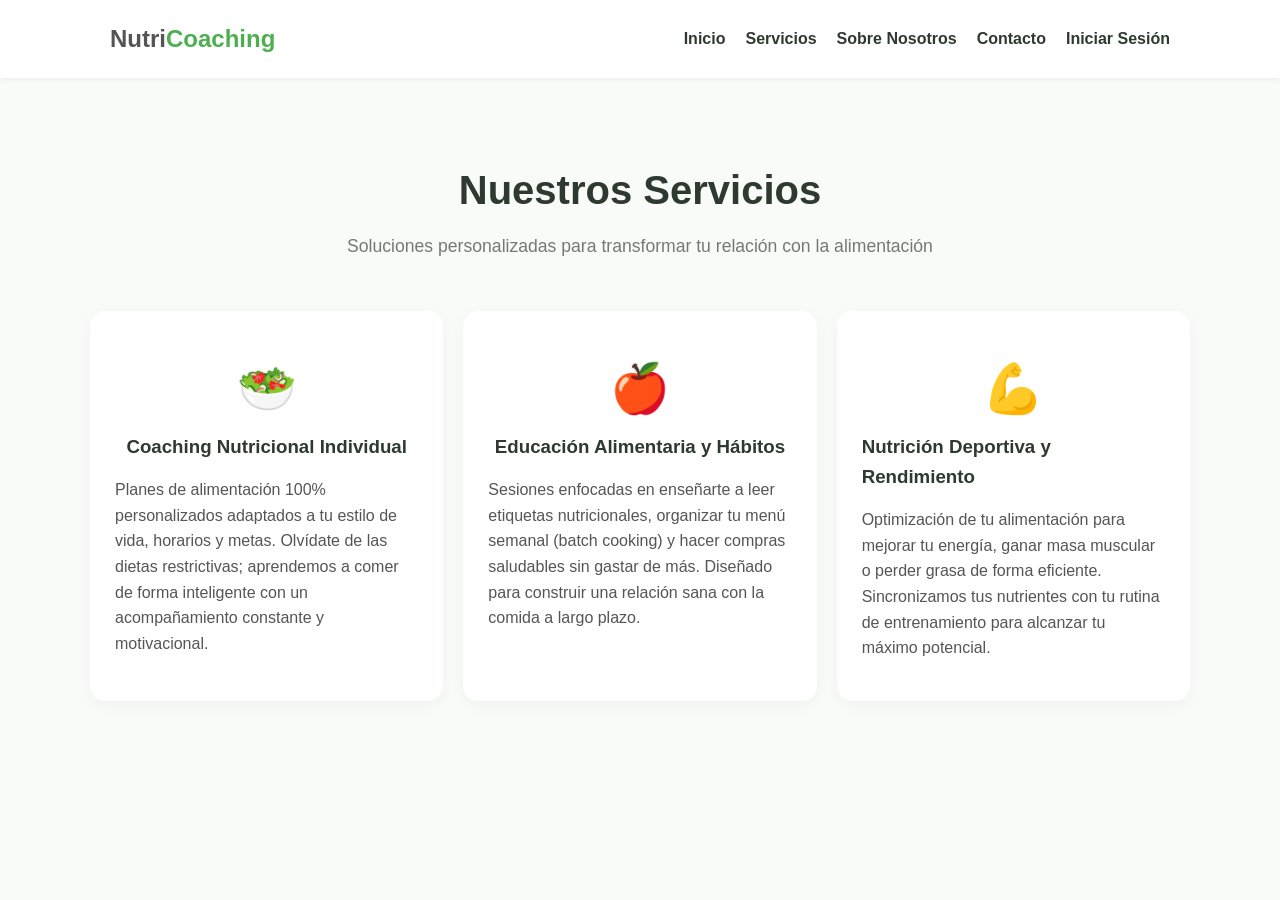
==== servicios.html @ 8b50ca7e "nuevo_trabajo" ====
<!DOCTYPE html>
<html lang="es">
<head>
    <meta charset="UTF-8">
    <meta name="viewport" content="width=device-width, initial-scale=1.0">
    <title>NutriCoaching - Servicios</title>
    <link rel="stylesheet" href="css/estilos.css">
</head>
<body>

    <header class="main-header">
        <div class="container header-flex">
            <div class="logo">
                <h2>Nutri<span>Coaching</span></h2>
            </div>
            <nav class="main-nav">
                <ul>
                    <li><a href="index.html">Inicio</a></li>
                    <li><a href="servicios.html">Servicios</a></li>
                    <li><a href="sobre_nosotros.html">Sobre Nosotros</a></li>
                    <li><a href="#">Contacto</a></li>
                    <li><a href="#">Iniciar Sesión</a></li>
                </ul>
            </nav>
        </div>
    </header> <div class="services-section">
        <div class="services-container">
            <div class="services-title">
                <h1>Nuestros Servicios</h1>
                <p>Soluciones personalizadas para transformar tu relación con la alimentación</p>
            </div>
            
            <div class="services-grid">
                
                <div class="service-card">
                    <div class="icon-box">🥗</div>
                    <h3>Coaching Nutricional Individual</h3>
                    <p>Planes de alimentación 100% personalizados adaptados a tu estilo de vida, horarios y metas. Olvídate de las dietas restrictivas; aprendemos a comer de forma inteligente con un acompañamiento constante y motivacional.</p>
                </div>

                <div class="service-card">
                    <div class="icon-box">🍎</div>
                    <h3>Educación Alimentaria y Hábitos</h3>
                    <p>Sesiones enfocadas en enseñarte a leer etiquetas nutricionales, organizar tu menú semanal (batch cooking) y hacer compras saludables sin gastar de más. Diseñado para construir una relación sana con la comida a largo plazo.</p>
                </div>

                <div class="service-card">
                    <div class="icon-box">💪</div>
                    <h3>Nutrición Deportiva y Rendimiento</h3>
                    <p>Optimización de tu alimentación para mejorar tu energía, ganar masa muscular o perder grasa de forma eficiente. Sincronizamos tus nutrientes con tu rutina de entrenamiento para alcanzar tu máximo potencial.</p>
                </div>

            </div>
        </div>
    </div>

</body>
</html>
---- css/estilos.css ----
/* --- Variables y Reset --- */
:root {
    --primary-color: #4CAF50; /* Verde saludable */
    --dark-color: #2E3A2F;
    --light-color: #f9fbf9;
    --text-color: #555;
}

* {
    margin: 0;
    padding: 0;
    box-sizing: border-box;
    font-family: 'Segoe UI', Tahoma, Geneva, Verdana, sans-serif;
}

body {
    background-color: var(--light-color);
    color: var(--text-color);
    line-height: 1.6;
}

.container {
    max-width: 1100px;
    margin: 0 auto;
    padding: 0 20px;
}

/* --- Header & Nav --- */
.main-header {
    background: #fff;
    box-shadow: 0 2px 5px rgba(0,0,0,0.05);
    padding: 20px 0;
    position: sticky;
    top: 0;
    z-index: 100;
}

.header-flex {
    display: flex;
    justify-content: space-between;
    align-items: center;
}

.logo h2 span {
    color: var(--primary-color);
}

.main-nav ul {
    display: flex;
    list-style: none;
}

.main-nav ul li {
    margin-left: 20px;
}

.main-nav ul li a {
    text-decoration: none;
    color: var(--dark-color);
    font-weight: 600;
    transition: color 0.3s;
}

.main-nav ul li a:hover, 
.main-nav ul li a.active {
    color: var(--primary-color);
}

/* --- Hero Section --- */
.hero {
    background: linear-gradient(rgba(0,0,0,0.4), rgba(0,0,0,0.4)), url('https://images.unsplash.com/photo-1540420773420-3366772f4999?q=80&w=1200') no-repeat center center/cover;
    height: 70vh;
    display: flex;
    align-items: center;
    color: #fff;
    text-align: center;
}

.hero-content {
    width: 100%;
}

.hero h1 {
    font-size: 2.8rem;
    margin-bottom: 15px;
}

.hero p {
    font-size: 1.2rem;
    margin-bottom: 25px;
}

.btn-primary {
    display: inline-block;
    background: var(--primary-color);
    color: #fff;
    padding: 12px 30px;
    text-decoration: none;
    border-radius: 25px;
    font-weight: bold;
    transition: background 0.3s;
}

.btn-primary:hover {
    background: #439a46;
}

/* --- Services Grid --- */
.services-preview {
    padding: 60px 0;
    text-align: center;
}

.section-title {
    margin-bottom: 40px;
    color: var(--dark-color);
}

.services-grid {
    display: grid;
    grid-template-columns: repeat(3, 1fr);
    gap: 20px;
}

.service-card {
    background: #fff;
    padding: 30px;
    border-radius: 8px;
    box-shadow: 0 4px 6px rgba(0,0,0,0.05);
    transition: transform 0.3s;
}

.service-card:hover {
    transform: translateY(-5px);
}

.service-card h3 {
    margin-bottom: 15px;
    color: var(--dark-color);
}

/* --- Sobre Nosotros (Alineación Horizontal Forzada) --- */
#sobre-nosotros {
    display: grid;
    grid-template-columns: 7fr 5fr; /* Esto divide tu pantalla en 2 columnas fijas */
    gap: 50px;
    padding: 70px 8%;           
    background-color: #f9fbf9;
    align-items: center;
    max-width: 1200px;
    margin: 0 auto;
}

.texto-nosotros h6 {
    color: var(--primary-color);
    text-transform: uppercase;
    font-weight: 700;
    letter-spacing: 2px;
    margin: 0 0 12px 0;
    font-size: 0.9rem;
}

.texto-nosotros h2 {
    color: var(--dark-color);
    font-size: 2.3rem;
    line-height: 1.2;
    margin: 0 0 24px 0;
    font-weight: 800;
}

.texto-nosotros p {
    color: var(--text-color);
    font-size: 1.05rem;
    line-height: 1.7;
    margin: 0 0 20px 0;
}

.btn-descubre {
    display: inline-block;
    background-color: var(--primary-color);
    color: #fff !important;
    padding: 12px 32px;
    text-decoration: none;
    border-radius: 30px;
    font-weight: 600;
    font-size: 0.95rem;
    box-shadow: 0 4px 10px rgba(76, 175, 80, 0.2);
    transition: all 0.3s ease;
}

.btn-descubre:hover {
    background-color: #439a46;
    transform: translateY(-2px);
    box-shadow: 0 6px 14px rgba(76, 175, 80, 0.3);
}

.btn-descubre .flecha {
    margin-left: 8px;
    font-weight: bold;
}

.verduras {
    margin: 0;
    padding: 0;
    width: 100%;
}

.verduras img {
    width: 100%;
    max-height: 440px;
    object-fit: cover;
    box-shadow: 0 15px 35px rgba(0, 0, 0, 0.1);
    border-radius: 30px 120px 30px 30px; 
}


/* =======================================================
   AGREGADO: Estilos Exclusivos para la Página de Servicios 
   ======================================================= */

.services-section {
    padding: 80px 20px;
    min-height: 80vh;
}

.services-container {
    max-width: 1100px;
    margin: 0 auto;
}

.services-title {
    text-align: center;
    margin-bottom: 50px;
}

.services-title h1 {
    color: var(--dark-color);
    font-size: 2.5rem;
    margin-bottom: 10px;
    font-weight: 700;
}

.services-title p {
    color: #777;
    font-size: 1.1rem;
}

/* Mejoras específicas para las tarjetas detalladas de la página independiente */
.services-section .service-card {
    padding: 40px 25px;
    border-radius: 15px;
    box-shadow: 0 4px 15px rgba(0, 0, 0, 0.04);
    transition: transform 0.3s ease, box-shadow 0.3s ease;
    display: flex;
    flex-direction: column;
    align-items: center;
}

.services-section .service-card:hover {
    transform: translateY(-8px);
    box-shadow: 0 12px 24px rgba(0, 0, 0, 0.08);
}

.icon-box {
    font-size: 3rem;
    margin-bottom: 5px;
}

/* --- Ajustes de Adaptabilidad (Responsive) --- */
@media (max-width: 992px) {
    .services-grid {
        grid-template-columns: repeat(2, 1fr); /* 2 columnas en pantallas medianas */
    }
}

@media (max-width: 768px) {
    .services-grid {
        grid-template-columns: 1fr; /* 1 sola columna vertical en celulares */
        gap: 25px;
    }
    .services-title h1 {
        font-size: 2rem;
    }
}
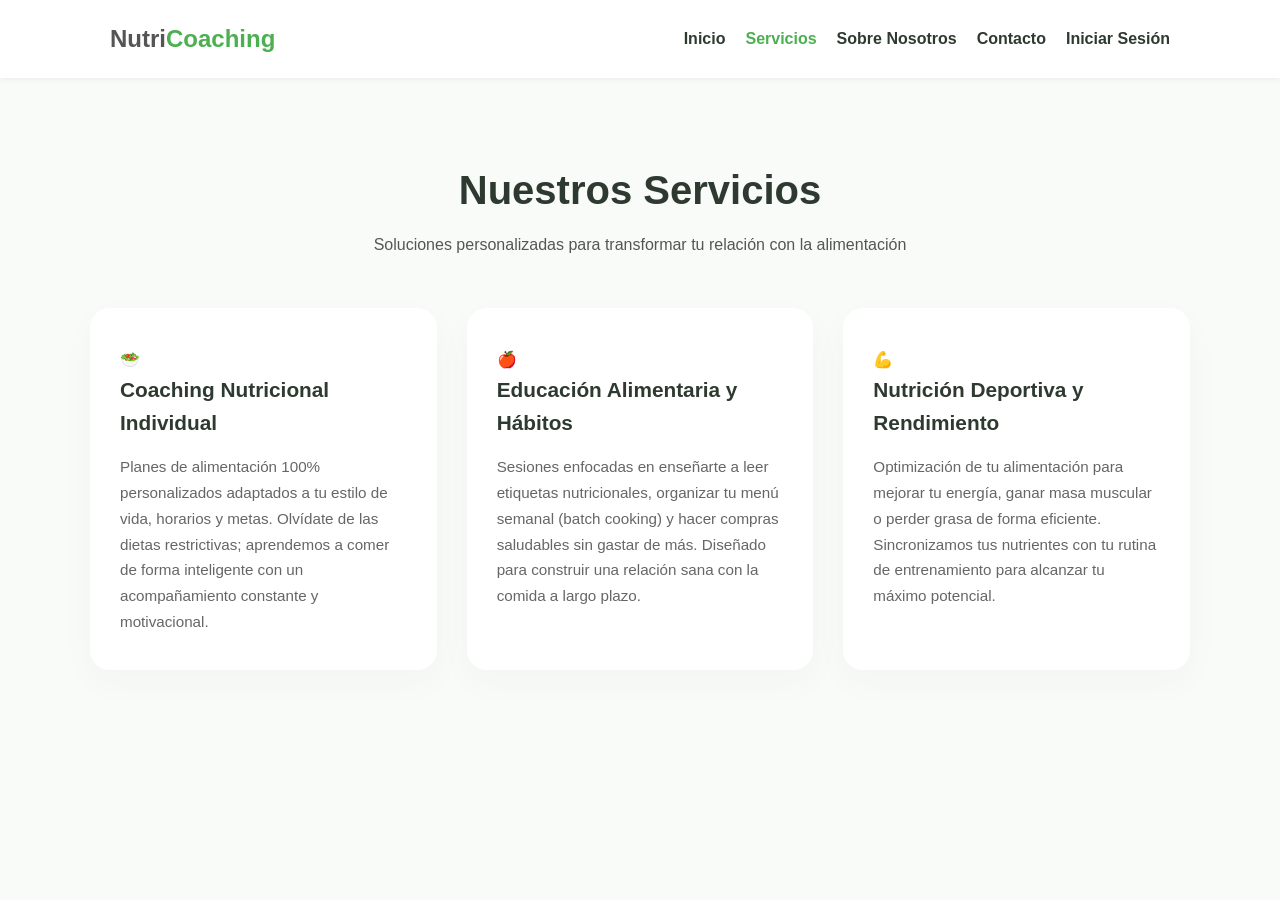
==== commit 2aa72e45: "Mejorado" ====
--- a/servicios.html
+++ b/servicios.html
@@ -16,7 +16,7 @@
             <nav class="main-nav">
                 <ul>
                     <li><a href="index.html">Inicio</a></li>
-                    <li><a href="servicios.html">Servicios</a></li>
+                    <li><a href="servicios.html" class="active">Servicios</a></li>
                     <li><a href="sobre_nosotros.html">Sobre Nosotros</a></li>
                     <li><a href="#">Contacto</a></li>
                     <li><a href="#">Iniciar Sesión</a></li>
--- a/css/estilos.css
+++ b/css/estilos.css
@@ -1,9 +1,9 @@
 /* --- Variables y Reset --- */
 :root {
-    --primary-color: #4CAF50; /* Verde saludable */
-    --dark-color: #2E3A2F;
-    --light-color: #f9fbf9;
-    --text-color: #555;
+    --primary-color: #4CAF50;
+    --dark-color: #2E3A2F;  
+    --light-color: #f9fbf9;  
+    --text-color: #555;      
 }
 
 * {
@@ -14,16 +14,16 @@
 }
 
 body {
-    background-color: var(--light-color);
-    color: var(--text-color);
-    line-height: 1.6;
+    background-color: var(--light-color); 
+    color: var(--text-color);             
+    line-height: 1.6;                     
 }
 
 .container {
     max-width: 1100px;
     margin: 0 auto;
-    padding: 0 20px;
-}
+    padding: 0 20px; 
+} /* <-- ¡CORREGIDO!: Faltaba esta llave de cierre */
 
 /* --- Header & Nav --- */
 .main-header {
@@ -42,38 +42,38 @@
 }
 
 .logo h2 span {
-    color: var(--primary-color);
+    color: var(--primary-color); 
 }
 
 .main-nav ul {
-    display: flex;
-    list-style: none;
+    display: flex; 
+    list-style: none; 
 }
 
 .main-nav ul li {
-    margin-left: 20px;
-}
+    margin-left: 20px; 
+} /* <-- ¡CORREGIDO!: Faltaba esta llave de cierre */
 
 .main-nav ul li a {
-    text-decoration: none;
-    color: var(--dark-color);
-    font-weight: 600;
-    transition: color 0.3s;
+    text-decoration: none; 
+    color: var(--dark-color);
+    font-weight: 600; 
+    transition: color 0.3s; 
 }
 
 .main-nav ul li a:hover, 
 .main-nav ul li a.active {
-    color: var(--primary-color);
-}
-
-/* --- Hero Section --- */
+    color: var(--primary-color); /* Cambia a verde en hover o si la página está activa */
+}
+
+/* --- Hero Section (Sección Principal) --- */
 .hero {
     background: linear-gradient(rgba(0,0,0,0.4), rgba(0,0,0,0.4)), url('https://images.unsplash.com/photo-1540420773420-3366772f4999?q=80&w=1200') no-repeat center center/cover;
-    height: 70vh;
+    height: 70vh; /* Ocupa el 70% de la altura visible de la pantalla del usuario */
     display: flex;
-    align-items: center;
+    align-items: center; /* Centra el contenido del hero verticalmente */
     color: #fff;
-    text-align: center;
+    text-align: center; /* Centra los textos horizontalmente */
 }
 
 .hero-content {
@@ -81,7 +81,7 @@
 }
 
 .hero h1 {
-    font-size: 2.8rem;
+    font-size: 2.8rem; /* Tamaño de tipografía grande para jerarquía de títulos principal (H1) */
     margin-bottom: 15px;
 }
 
@@ -91,23 +91,59 @@
 }
 
 .btn-primary {
-    display: inline-block;
+    display: inline-block; /* Permite aplicar paddings, márgenes y comportarse como bloque en línea */
     background: var(--primary-color);
     color: #fff;
-    padding: 12px 30px;
+    padding: 12px 30px; /* Espaciado interno para darle forma de botón ovalado */
     text-decoration: none;
-    border-radius: 25px;
+    border-radius: 25px; /* Bordes completamente redondeados */
     font-weight: bold;
-    transition: background 0.3s;
+    transition: background 0.3s; /* Transición suave para el cambio de color del botón */
 }
 
 .btn-primary:hover {
-    background: #439a46;
-}
-
-/* --- Services Grid --- */
+    background: #439a46; /* Oscurece ligeramente el verde cuando el usuario se posiciona encima */
+}
+
+/* --- Nueva Sección: ¿Qué es el Coaching? (Feedback del Profesor) --- */
+.about-coaching {
+    background-color: #fff; /* Fondo blanco para romper el ritmo visual con el fondo general gris claro */
+    padding: 60px 0 20px 0;
+    text-align: center;
+}
+
+.container-small {
+    max-width: 800px; 
+    margin: 0 auto;
+    padding: 0 20px;
+}
+
+.about-title {
+    color: var(--dark-color);
+    font-size: 2rem;
+    margin-bottom: 20px;
+    position: relative; /* Permite posicionar el pseudo-elemento ::after con base a este título */
+}
+
+.about-title::after {
+    content: ''; /* Obligatorio para que el pseudo-elemento exista en el renderizado */
+    display: block;
+    width: 60px;
+    height: 3px;
+    background-color: var(--primary-color);
+    margin: 10px auto 0 auto; /* Centra la línea horizontalmente */
+    border-radius: 2px;
+}
+
+.about-text {
+    font-size: 1.15rem; /* Un poco más grande que el texto común para darle carácter introductorio */
+    color: #666;
+    line-height: 1.8; /* Mayor espacio entre líneas de texto para una lectura fluida */
+}
+
+/* --- Services Grid (Sección de Tarjetas OPTIMIZADA) --- */
 .services-preview {
-    padding: 60px 0;
+    padding: 80px 0;
     text-align: center;
 }
 
@@ -119,36 +155,60 @@
 .services-grid {
     display: grid;
     grid-template-columns: repeat(3, 1fr);
-    gap: 20px;
+    gap: 30px; /* Separación uniforme entre las tarjetas de servicios */
 }
 
 .service-card {
     background: #fff;
-    padding: 30px;
-    border-radius: 8px;
-    box-shadow: 0 4px 6px rgba(0,0,0,0.05);
-    transition: transform 0.3s;
+    padding: 35px 30px;
+    border-radius: 20px; /* Esquinas más modernas y redondeadas */
+    box-shadow: 0 12px 35px rgba(46,58,47,0.03); /* Sombra elegante Soft UI */
+    display: flex;
+    flex-direction: column;
+    align-items: flex-start; /* Alineación moderna a la izquierda */
+    text-align: left;
+    border-top: 4px solid transparent; /* Línea que se encenderá al hacer hover */
+    transition: transform 0.4s cubic-bezier(0.16, 1, 0.3, 1), box-shadow 0.4s ease, border-color 0.4s ease;
 }
 
 .service-card:hover {
-    transform: translateY(-5px);
+    transform: translateY(-6px); /* Elevación sutil de la tarjeta */
+    box-shadow: 0 20px 40px rgba(76, 175, 80, 0.06); /* Destello verde tenue en la sombra */
+    border-top-color: var(--primary-color); /* Iluminación superior verde */
 }
 
 .service-card h3 {
+    font-size: 1.3rem;
+    font-weight: 700;
     margin-bottom: 15px;
-    color: var(--dark-color);
-}
-
-/* --- Sobre Nosotros (Alineación Horizontal Forzada) --- */
+    color: var(--dark-color); /* Color oscuro de alta jerarquía */
+}
+
+.service-card p {
+    color: #666666; /* Gris profesional para reducir la fatiga visual del usuario */
+    font-size: 0.95rem;
+    line-height: 1.7;
+}
+
+/* --- Footer --- */
+.main-footer {
+    background: var(--dark-color);
+    color: #fff;
+    text-align: center;
+    padding: 20px 0;
+    margin-top: 40px;
+}
+
 #sobre-nosotros {
     display: grid;
-    grid-template-columns: 7fr 5fr; /* Esto divide tu pantalla en 2 columnas fijas */
-    gap: 50px;
-    padding: 70px 8%;           
-    background-color: #f9fbf9;
+    grid-template-columns: 7fr 5fr; 
+    gap: 60px; /* Aumentado a 60px para que el texto y la foto no compitan */
+    padding: 90px 8%; /* Mayor espacio de respiración arriba y abajo (UX Premium) */
+    background-color: #f5fbf5; /* Un fondo verde menta blanquecino sutil que unifica la sección */
     align-items: center;
-    max-width: 1200px;
+    max-width: 1300px; /* Un toque más amplio para pantallas modernas */
     margin: 0 auto;
+    border-radius: 24px; /* Opcional: le da esquinas suaves a toda la sección si no va de borde a borde */
 }
 
 .texto-nosotros h6 {
@@ -162,36 +222,36 @@
 
 .texto-nosotros h2 {
     color: var(--dark-color);
-    font-size: 2.3rem;
+    font-size: 2.6rem; /* Un pelín más grande para aumentar la jerarquía visual */
     line-height: 1.2;
     margin: 0 0 24px 0;
     font-weight: 800;
 }
 
 .texto-nosotros p {
-    color: var(--text-color);
+    color: #5d6b5e; /* Un gris verdoso que combina mejor con el fondo */
     font-size: 1.05rem;
     line-height: 1.7;
-    margin: 0 0 20px 0;
+    margin: 0 0 24px 0; /* Espacio uniforme antes del botón */
 }
 
 .btn-descubre {
     display: inline-block;
     background-color: var(--primary-color);
     color: #fff !important;
-    padding: 12px 32px;
+    padding: 14px 36px; /* Botón ligeramente más robusto y clicable */
     text-decoration: none;
     border-radius: 30px;
     font-weight: 600;
     font-size: 0.95rem;
-    box-shadow: 0 4px 10px rgba(76, 175, 80, 0.2);
-    transition: all 0.3s ease;
+    box-shadow: 0 6px 15px rgba(76, 175, 80, 0.15); /* Sombra más difuminada */
+    transition: all 0.3s cubic-bezier(0.16, 1, 0.3, 1);
 }
 
 .btn-descubre:hover {
     background-color: #439a46;
-    transform: translateY(-2px);
-    box-shadow: 0 6px 14px rgba(76, 175, 80, 0.3);
+    transform: translateY(-3px); /* Efecto de flotación un poquito más dinámico */
+    box-shadow: 0 10px 20px rgba(76, 175, 80, 0.25);
 }
 
 .btn-descubre .flecha {
@@ -207,16 +267,16 @@
 
 .verduras img {
     width: 100%;
-    max-height: 440px;
+    max-height: 460px; /* Controla la altura perfecta en cualquier pantalla */
     object-fit: cover;
-    box-shadow: 0 15px 35px rgba(0, 0, 0, 0.1);
+    /* Sombra basada en la marca para que no se vea gris sucia u obsoleta */
+    box-shadow: 0 20px 40px rgba(46, 58, 47, 0.06); 
     border-radius: 30px 120px 30px 30px; 
-}
-
-
-/* =======================================================
-   AGREGADO: Estilos Exclusivos para la Página de Servicios 
-   ======================================================= */
+    transition: transform 0.4s ease;
+}
+.verduras:hover img {
+    transform: scale(1.02);
+}
 
 .services-section {
     padding: 80px 20px;
@@ -240,36 +300,45 @@
     font-weight: 700;
 }
 
-.services-title p {
-    color: #777;
-    font-size: 1.1rem;
-}
-
-/* Mejoras específicas para las tarjetas detalladas de la página independiente */
-.services-section .service-card {
-    padding: 40px 25px;
-    border-radius: 15px;
-    box-shadow: 0 4px 15px rgba(0, 0, 0, 0.04);
-    transition: transform 0.3s ease, box-shadow 0.3s ease;
-    display: flex;
-    flex-direction: column;
-    align-items: center;
-}
-
-.services-section .service-card:hover {
-    transform: translateY(-8px);
-    box-shadow: 0 12px 24px rgba(0, 0, 0, 0.08);
-}
-
-.icon-box {
-    font-size: 3rem;
-    margin-bottom: 5px;
-}
-
-/* --- Ajustes de Adaptabilidad (Responsive) --- */
+/* --- RESPONSIVE DESIGN (Media Queries) --- */
+@media (max-width: 768px) {
+    .header-flex {
+        flex-direction: column;
+        gap: 15px;
+    }
+
+    .services-title p {
+        color: #777;
+        font-size: 1.1rem;
+    }
+
+    .services-section .service-card {
+        padding: 40px 25px;
+        border-radius: 15px;
+        box-shadow: 0 4px 15px rgba(0, 0, 0, 0.04);
+        transition: transform 0.3s ease, box-shadow 0.3s ease;
+        display: flex;
+        flex-direction: column;
+        align-items: flex-start; /* Alineado a la izquierda también en móvil */
+    }
+
+    .services-section .service-card:hover {
+        transform: translateY(-8px);
+        box-shadow: 0 12px 24px rgba(0, 0, 0, 0.08);
+    }
+
+    .icon-box {
+        font-size: 3rem;
+        margin-bottom: 5px;
+    }
+}
+
 @media (max-width: 992px) {
     .services-grid {
         grid-template-columns: repeat(2, 1fr); /* 2 columnas en pantallas medianas */
+    }
+    .hero h1 {
+        font-size: 2rem; /* Reduce el tamaño del título principal para móviles */
     }
 }
 
@@ -280,5 +349,6 @@
     }
     .services-title h1 {
         font-size: 2rem;
+        grid-template-columns: 1fr; 
     }
 }
